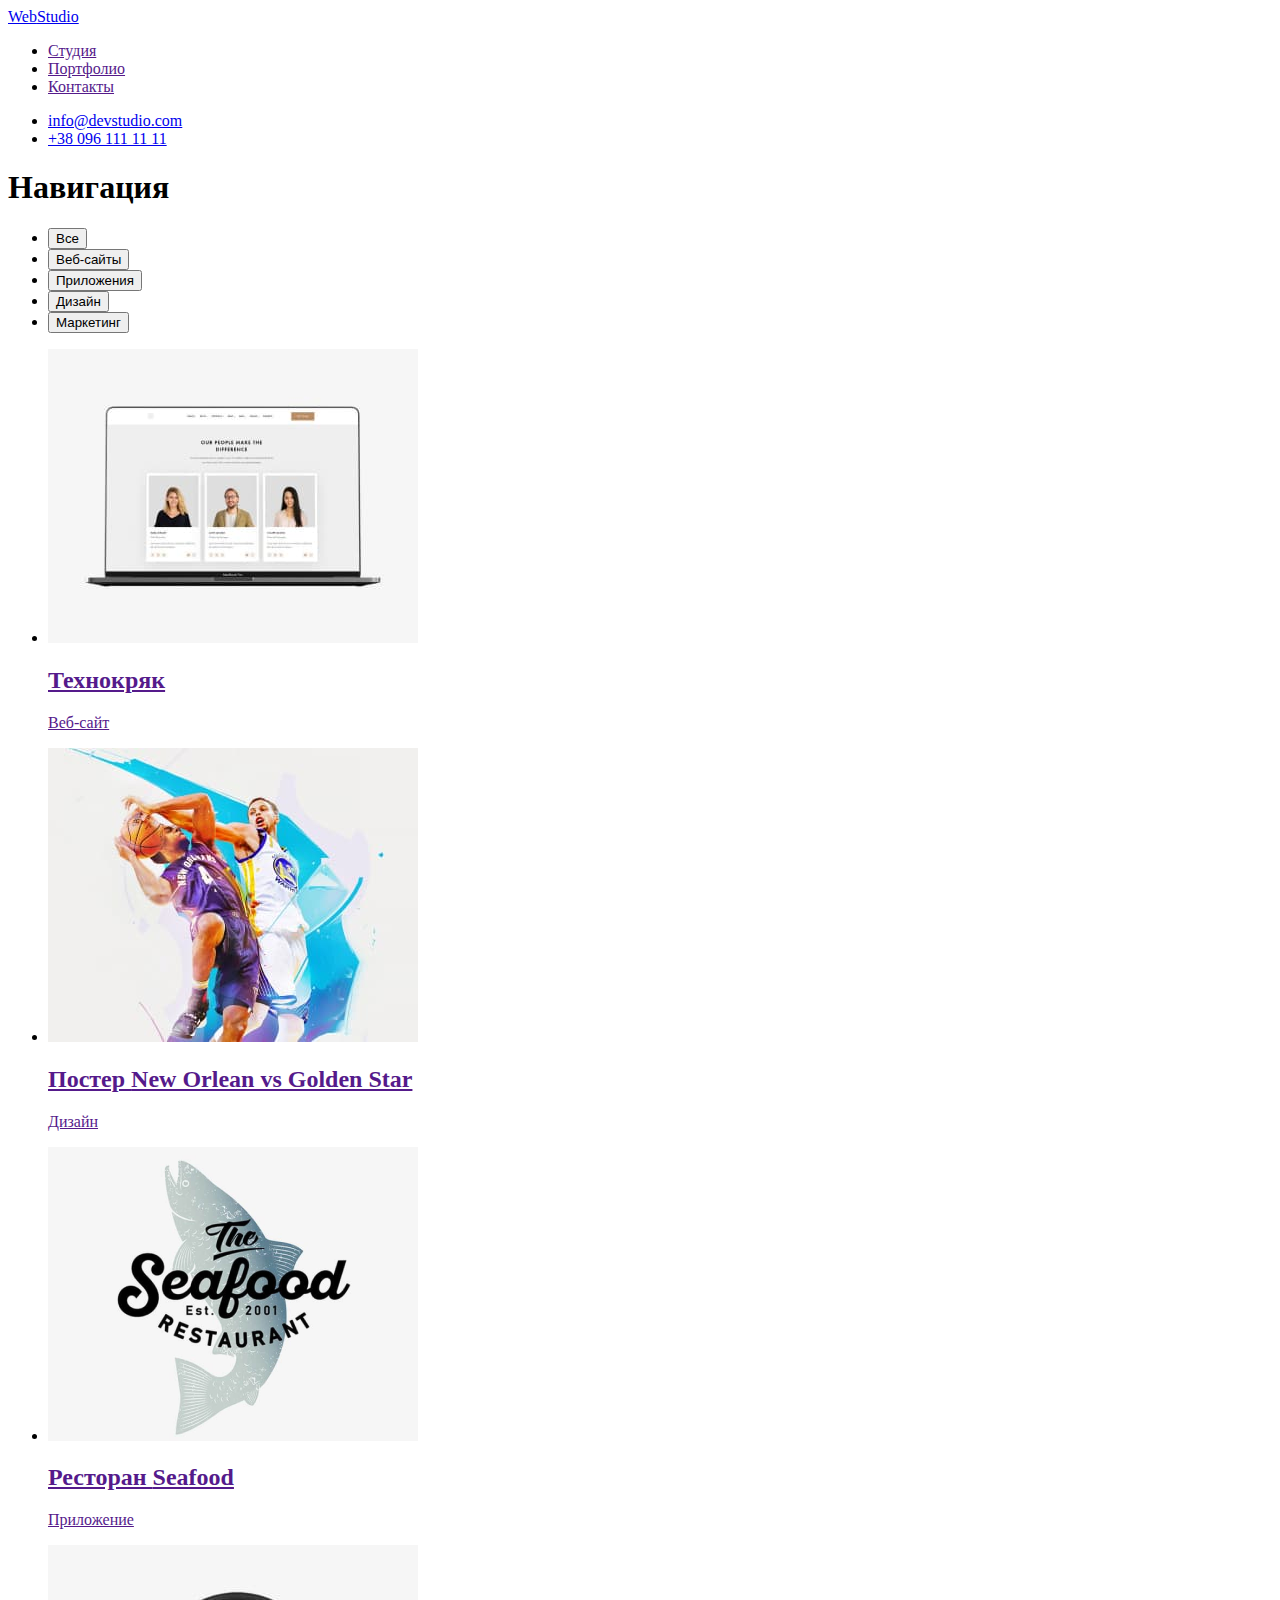
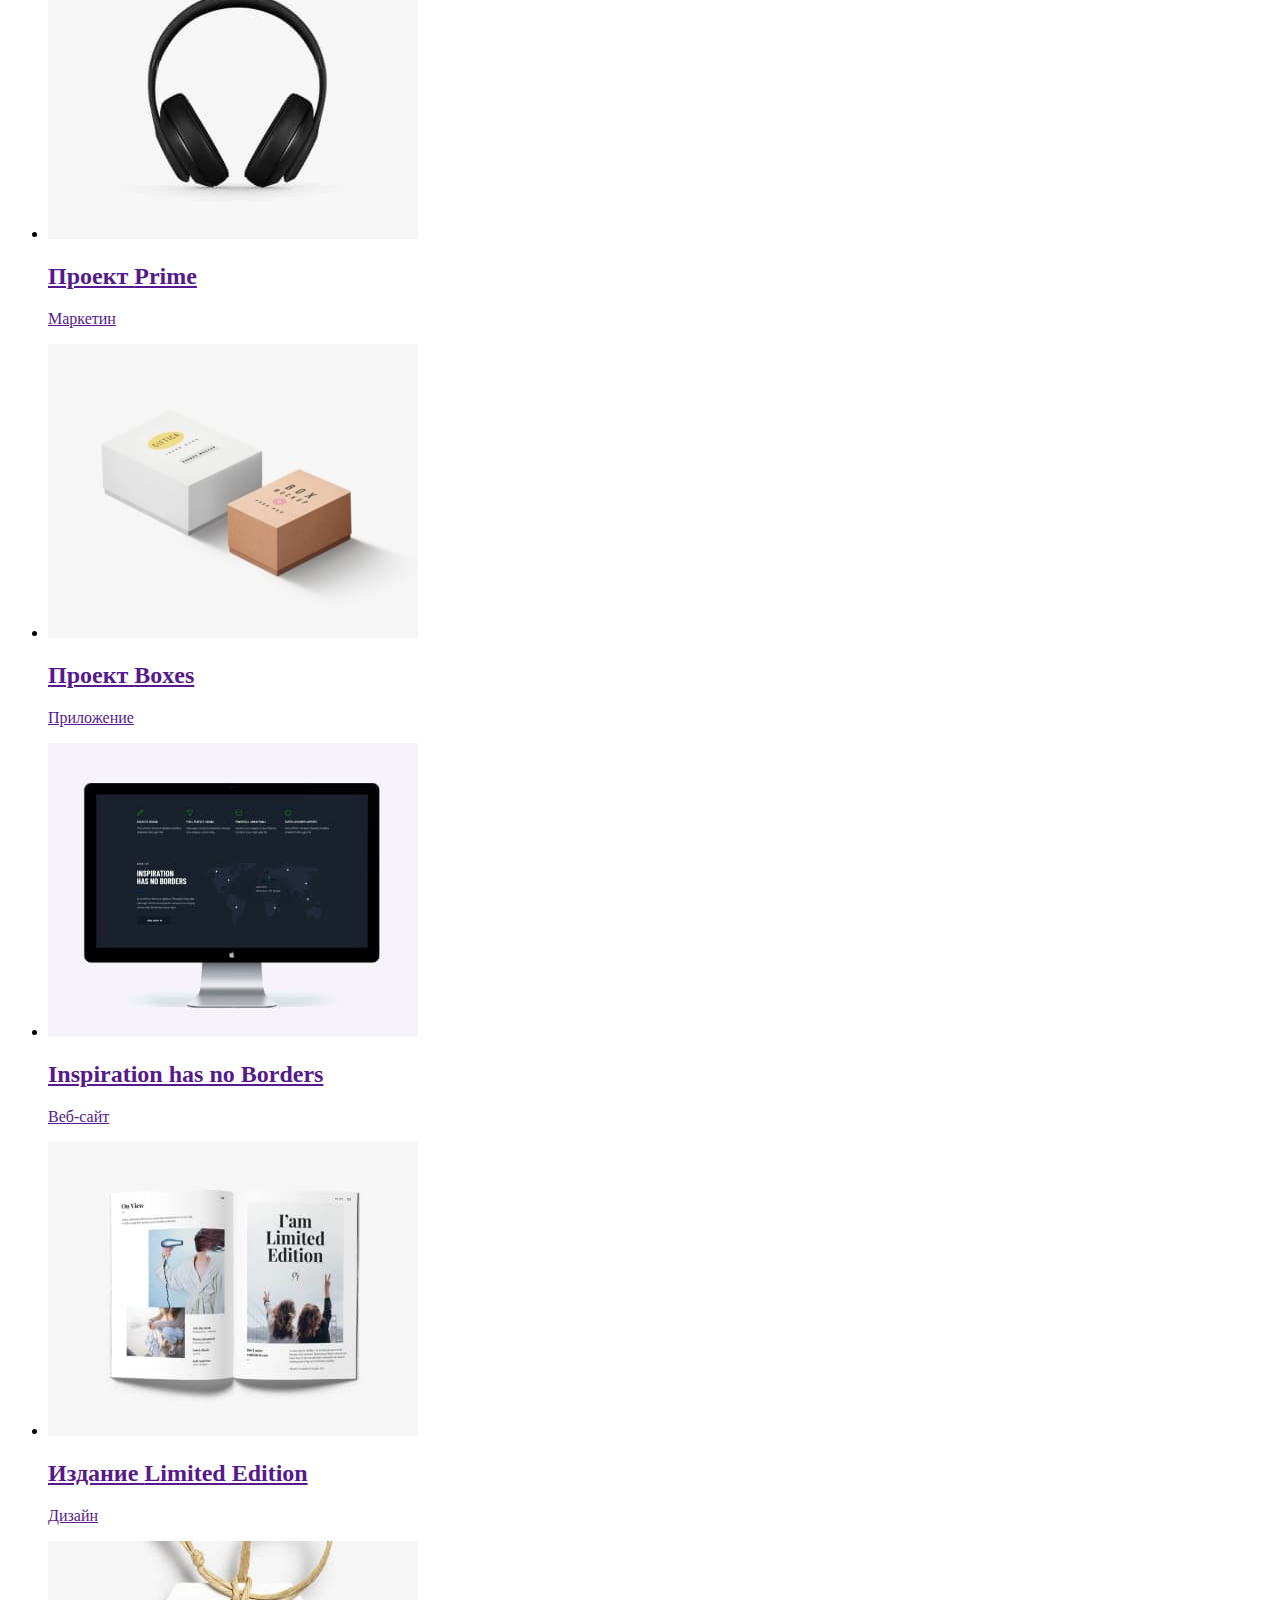
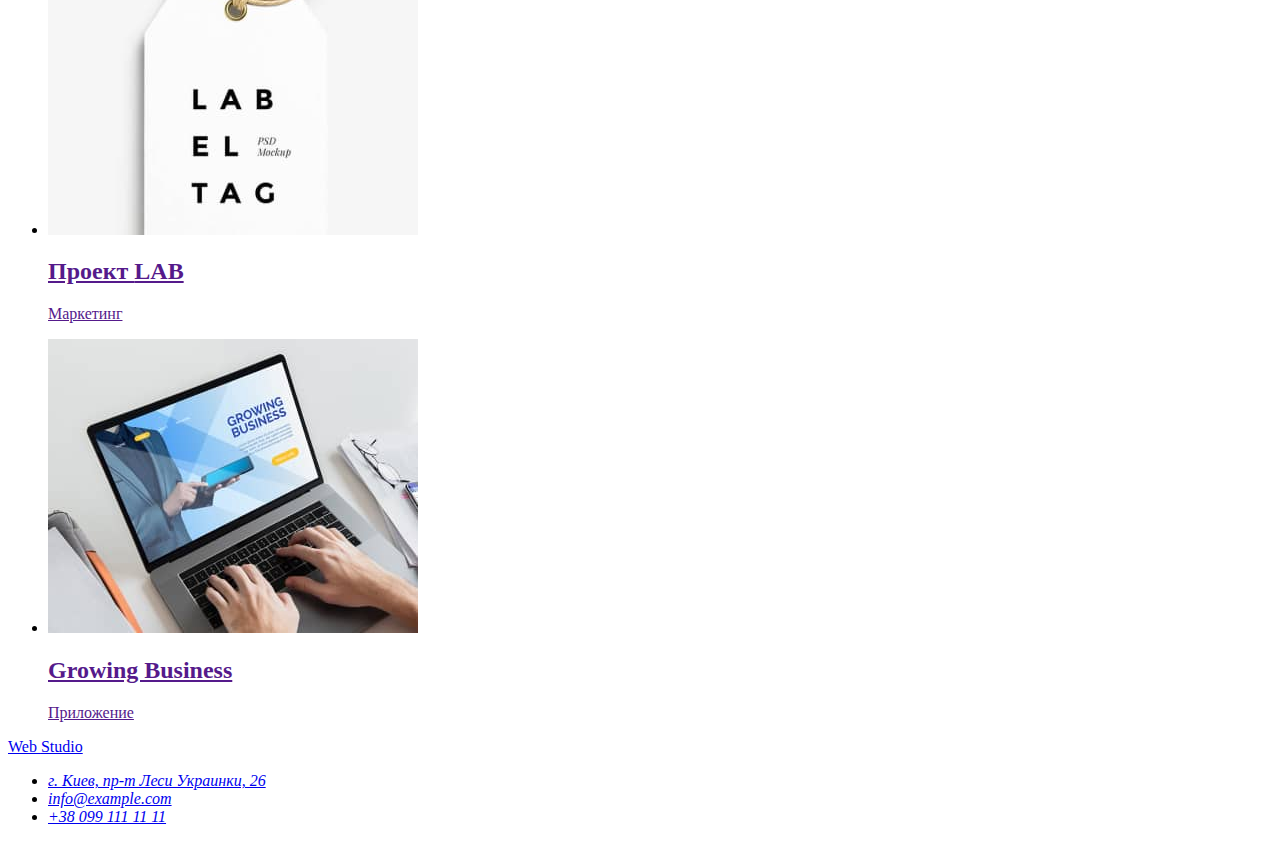
==== portfolio.html @ 31c328c4 "portfolio" ====
<!DOCTYPE html>
<html lang="ru">
  <head>
    <meta charset="UTF-8" />
    <meta http-equiv="X-UA-Compatible" content="IE=edge" />
    <meta name="viewport" content="width=device-width, initial-scale=1.0" />
    <title>WebStudio</title>
  </head>
  <body>
    <!-- Header -->
    <header>
      <a href="./index.html" lang="en">Web<span>Studio</span></a>
      <nav>
        <ul>
          <li><a href="">Студия</a></li>
          <li><a href="">Портфолио</a></li>
          <li><a href="">Контакты</a></li>
        </ul>
      </nav>
      <ul>
        <li><a href="mailto:info@devstudio.com">info@devstudio.com</a></li>
        <li>
          <a href="tel:+380961111111">+38 096 111 11 11</a>
        </li>
      </ul>
    </header>
    <main>
      <section>
        <h1>Навигация</h1>
        <ul>
          <li><button type="button">Все</button></li>
          <li><button type="button">Веб-сайты</button></li>
          <li><button type="button">Приложения</button></li>
          <li><button type="button">Дизайн</button></li>
          <li><button type="button">Маркетинг</button></li>
        </ul>

        <ul>
          <li>
            <a href="">
              <img src="./imgs/teh.jpg" alt="Веб сайт" />
              <h2>Технокряк</h2>
              <p>Веб-сайт</p>
            </a>
          </li>

          <li>
            <a href="">
              <img src="./imgs/pos.jpg" width="370" alt="Парни с мячем" />
              <h2>Постер <span lang="en">New Orlean vs Golden Star</span></h2>
              <p>Дизайн</p>
            </a>
          </li>

          <li>
            <a href="">
              <img src="./imgs/rest.png" alt="лого" width="370" />
              <h2>Ресторан <span lang="en">Seafood</span></h2>
              <p>Приложение</p>
            </a>
          </li>
          <li>
            <a href="">
              <img src="./imgs/proj.jpg" alt="наушники" width="370" />
              <h2>Проект <span lang="en">Prime</span></h2>
              <p>Маркетин</p>
            </a>
          </li>
          <li>
            <a href="">
              <img src="./imgs/prog-box.jpg" alt="коробки" width="370" />
              <h2>Проект <span lang="en">Boxes</span></h2>
              <p>Приложение</p>
            </a>
          </li>
          <li>
            <a href="">
              <img src="./imgs/inspir.jpg" alt="монитор" width="370" />
              <h2 lang="en">Inspiration has no Borders</h2>
              <p>Веб-сайт</p>
            </a>
          </li>
          <li>
            <a href="">
              <img src="./imgs/izdan.jpg" alt="журнал" width="370" />
              <h2>Издание <span lang="en">Limited Edition</span></h2>
              <p>Дизайн</p>
            </a>
          </li>
          <li>
            <a href="">
              <img src="./imgs/proj-lab.jpg" alt="бирка" width="370" />
              <h2>Проект <span lang="en">LAB</span></h2>
              <p>Маркетинг</p>
            </a>
          </li>
          <li>
            <a href="">
              <img src="./imgs/grow.jpg" alt="ноут" width="370" />
              <h2 lang="en">Growing Business</h2>
              <p>Приложение</p>
            </a>
          </li>
        </ul>
      </section>
    </main>

    <footer>
      <a href="./index.html" lang="en">Web <span>Studio</span></a>
      <address>
        <ul>
          <li>
            <a href="https://goo.gl/maps/GMDMJcy5s2AakEA77"
              >г. Киев, пр-т Леси Украинки, 26</a
            >
          </li>
          <li>
            <a href="mailto:info@example.com">info@example.com</a>
          </li>
          <li>
            <a href="tel:+380991111111">+38 099 111 11 11</a>
          </li>
        </ul>
      </address>
    </footer>
  </body>
</html>
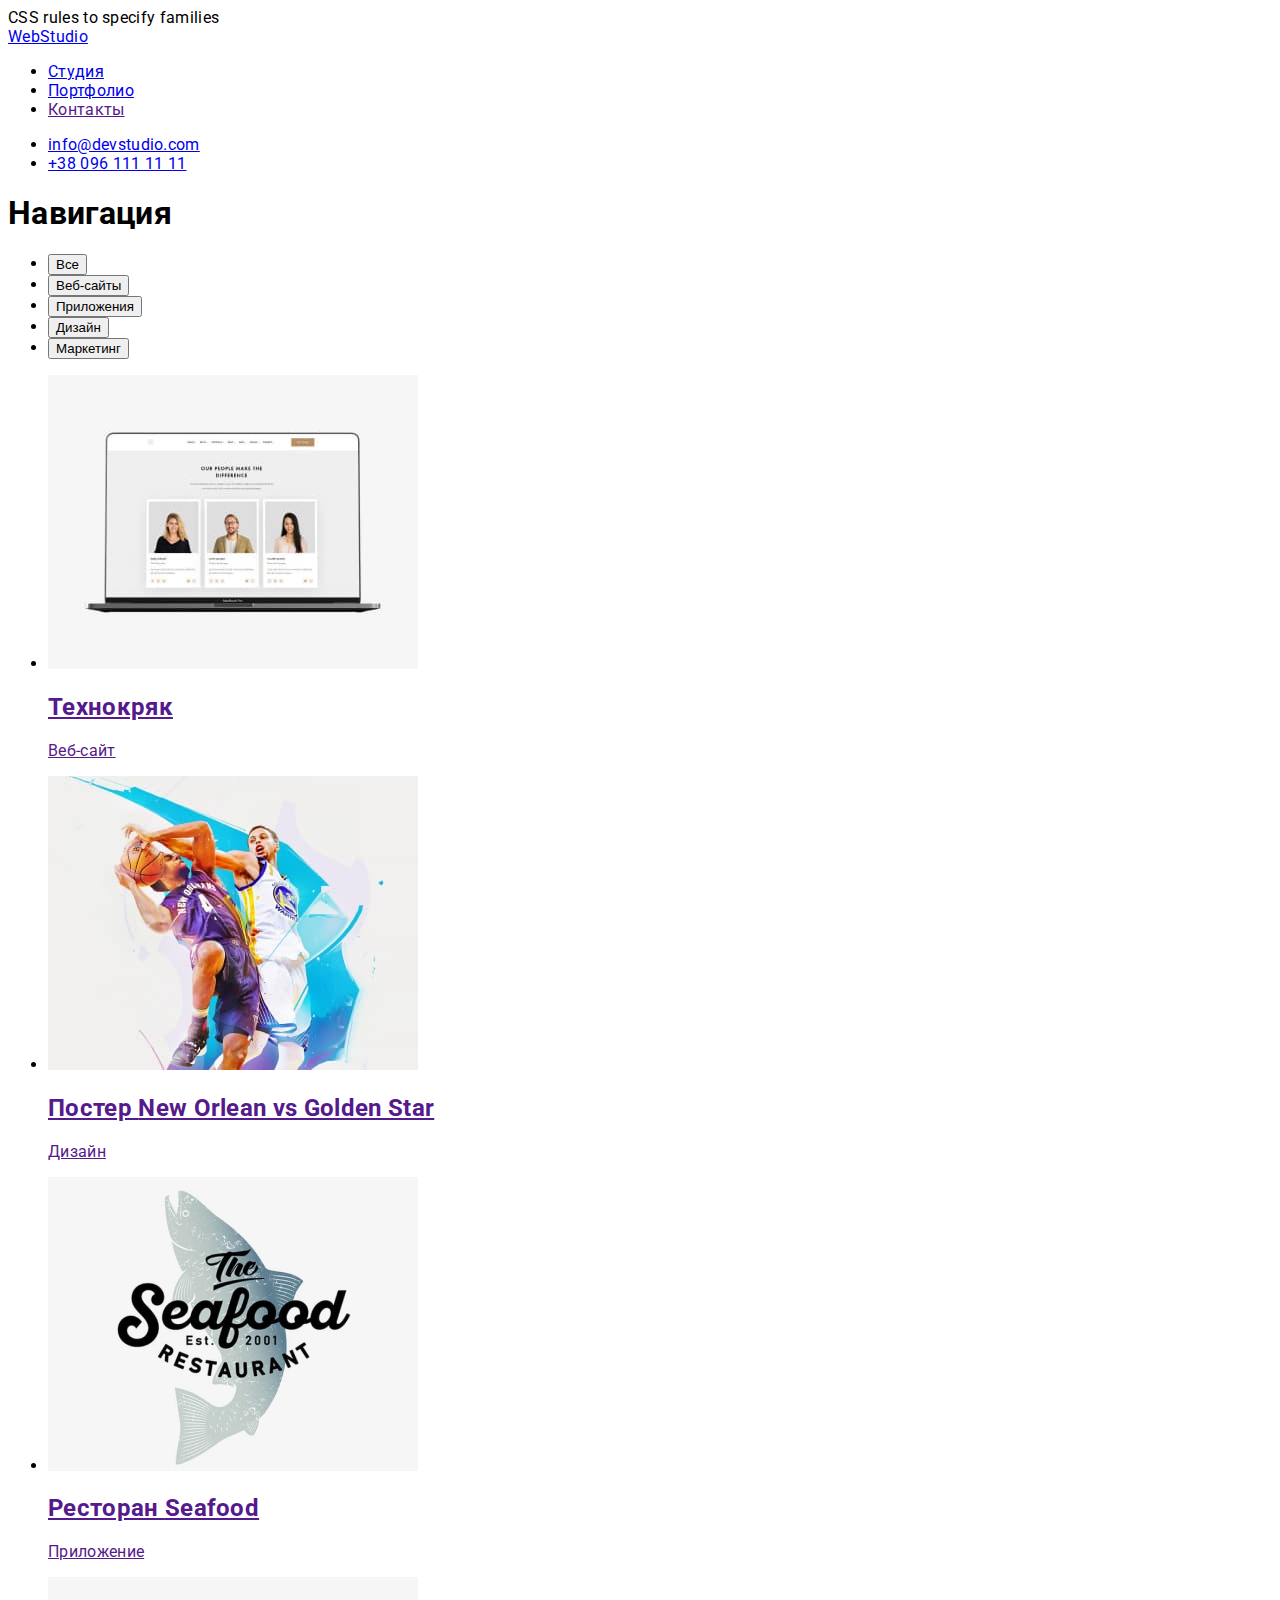
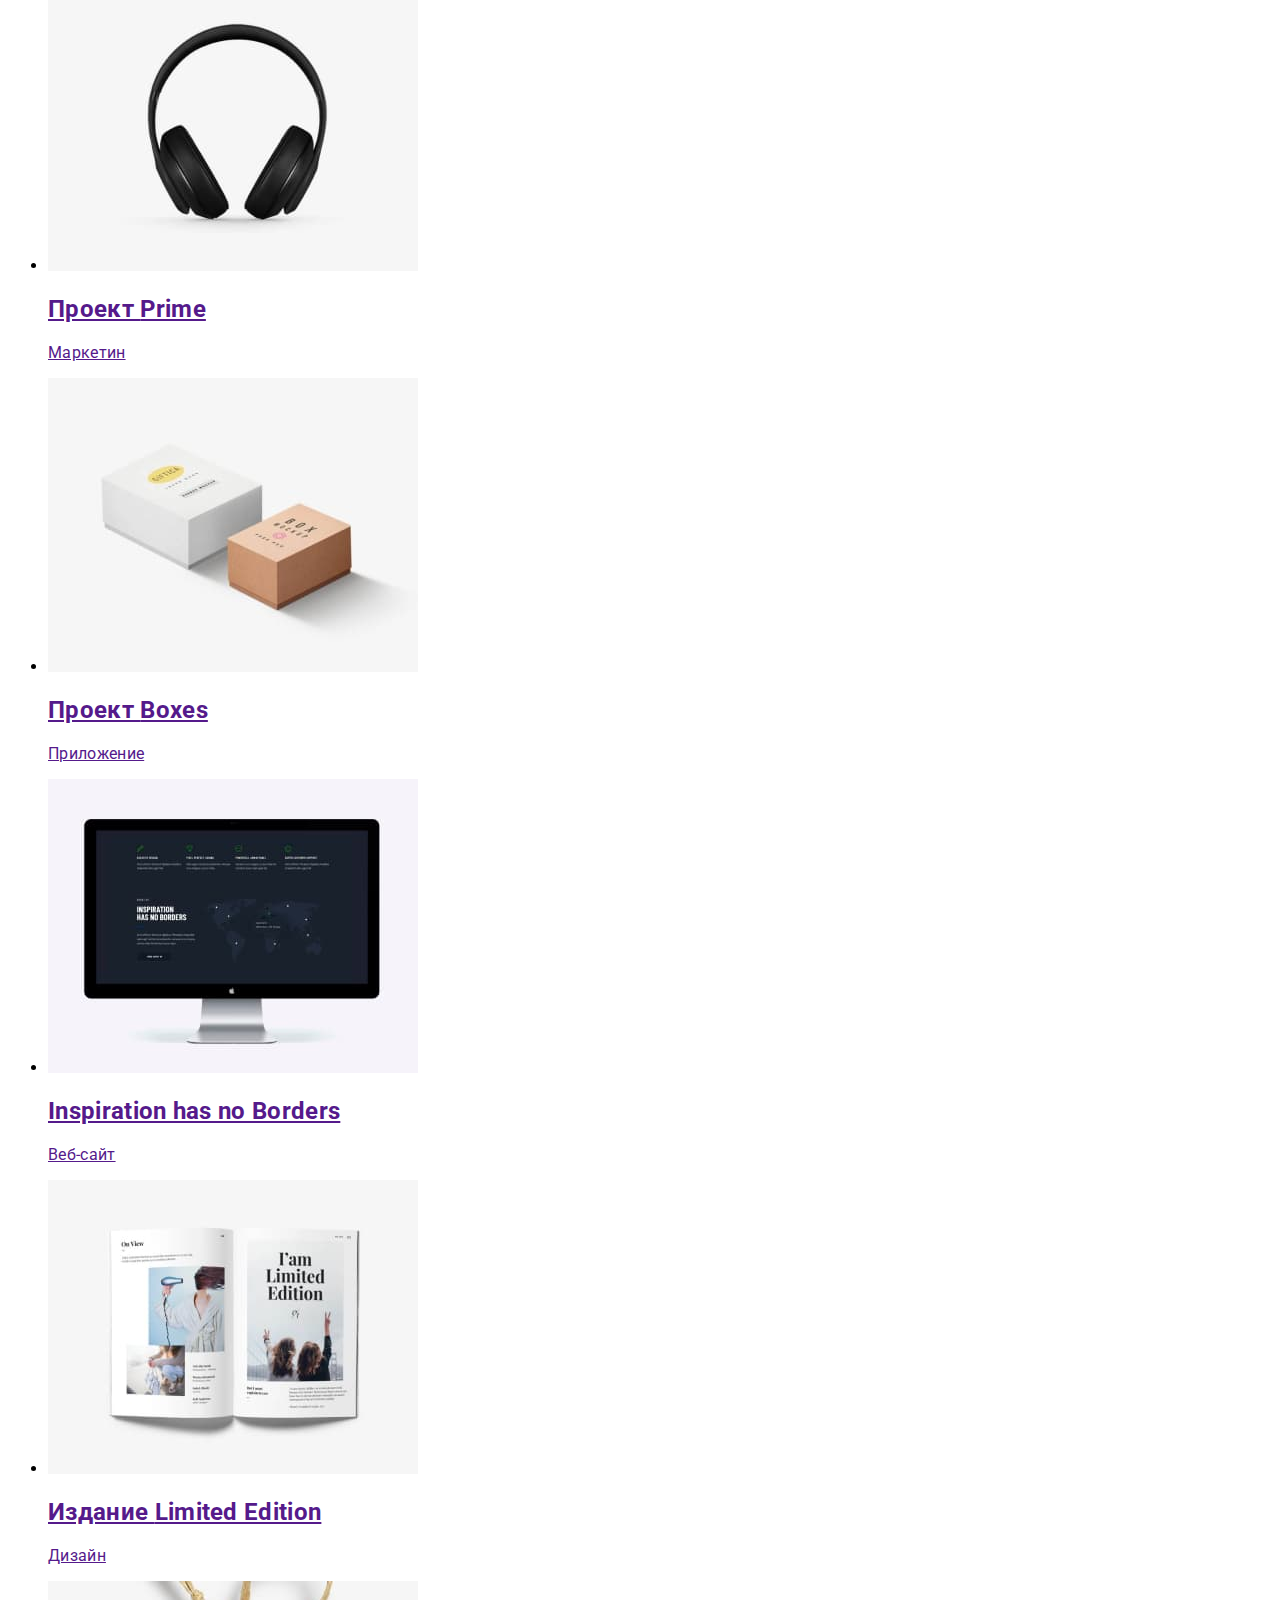
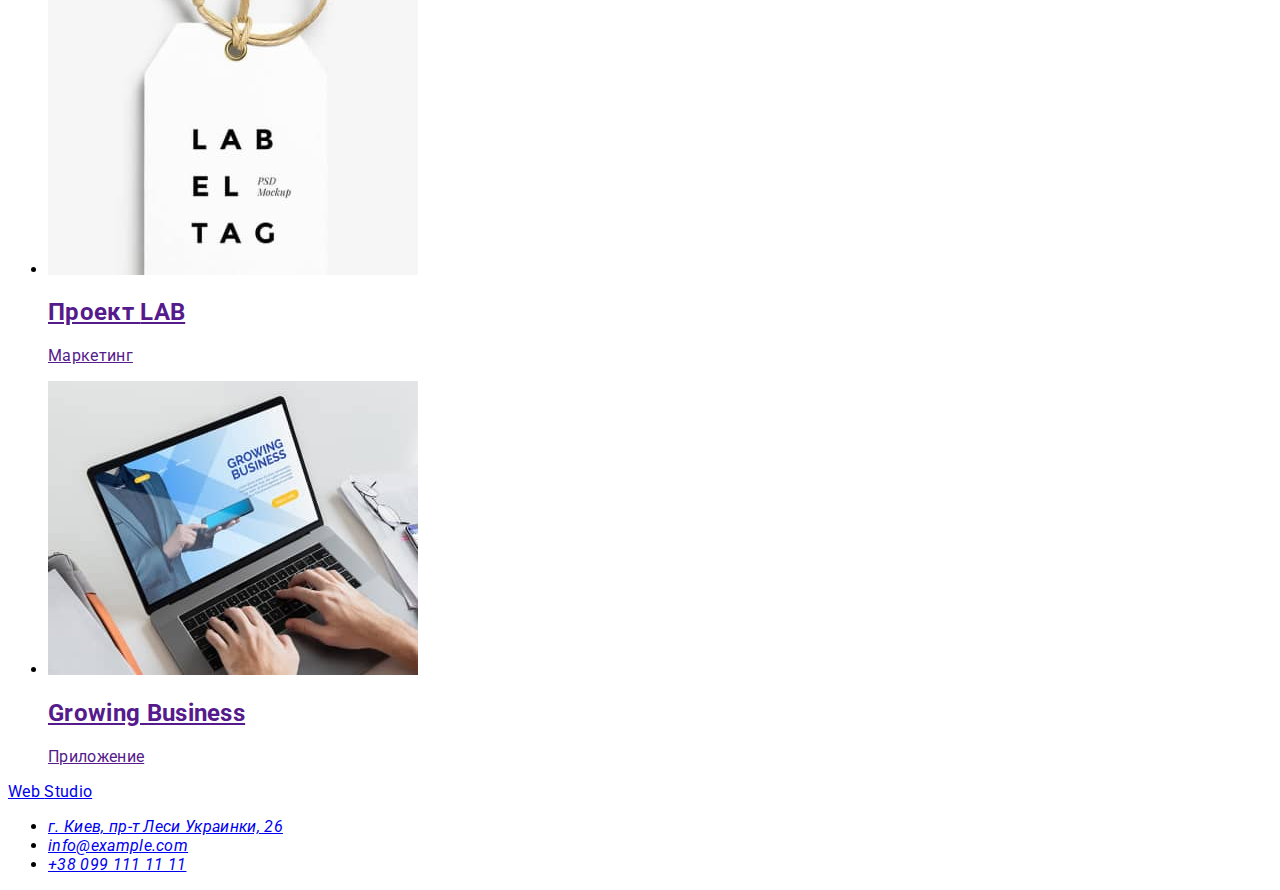
==== commit c975dc18: "hw2 continue 2" ====
--- a/portfolio.html
+++ b/portfolio.html
@@ -4,6 +4,14 @@
     <meta charset="UTF-8" />
     <meta http-equiv="X-UA-Compatible" content="IE=edge" />
     <meta name="viewport" content="width=device-width, initial-scale=1.0" />
+    <link rel="stylesheet" href="./css/style.css" />
+    <link rel="preconnect" href="https://fonts.googleapis.com" />
+    <link rel="preconnect" href="https://fonts.gstatic.com" crossorigin />
+    <link
+      href="https://fonts.googleapis.com/css2?family=Raleway:wght@700&family=Roboto:wght@400;500;700;900&display=swap"
+      rel="stylesheet"
+    />
+    CSS rules to specify families
     <title>WebStudio</title>
   </head>
   <body>
@@ -12,8 +20,8 @@
       <a href="./index.html" lang="en">Web<span>Studio</span></a>
       <nav>
         <ul>
-          <li><a href="">Студия</a></li>
-          <li><a href="">Портфолио</a></li>
+          <li><a href="./index.html">Студия</a></li>
+          <li><a href="./portfolio.html">Портфолио</a></li>
           <li><a href="">Контакты</a></li>
         </ul>
       </nav>
--- a/css/style.css
+++ b/css/style.css
@@ -0,0 +1,61 @@
+body {
+  font-family: "Roboto", suns-serif;
+  letter-spacing: 0.02em;
+}
+
+.link {
+  text-decoration: none;
+  color: #212121;
+}
+
+.list {
+  list-style: none;
+}
+
+.hero {
+  background-color: #2f303a;
+}
+/*------------------------ Header ------------------------- */
+.logo {
+  font-family: "Raleway";
+  font-weight: 700;
+  font-size: 26px;
+  line-height: 1.19;
+  letter-spacing: 0.03em;
+  color: #2196f3;
+}
+.logo-dark {
+  color: black;
+}
+
+.current:hover,
+.current:focus {
+  color: blue;
+}
+.nav-link,
+.link-item {
+  font-weight: 500;
+  font-size: 14px;
+  line-height: 1.1;
+  letter-spacing: 0.02em;
+
+  color: #212121;
+}
+.link-item {
+  color: #757575;
+}
+.hero-title {
+  font-weight: 900;
+  font-size: 44px;
+  line-height: 1.36;
+  color: #ffffff;
+}
+.hero-button {
+  font-family: "Roboto";
+  font-weight: 700;
+  font-size: 16px;
+  line-height: 1.9;
+  color: #ffffff;
+  background-color: #2196f3;
+}
+/*------------------------ Preference ------------------------- */
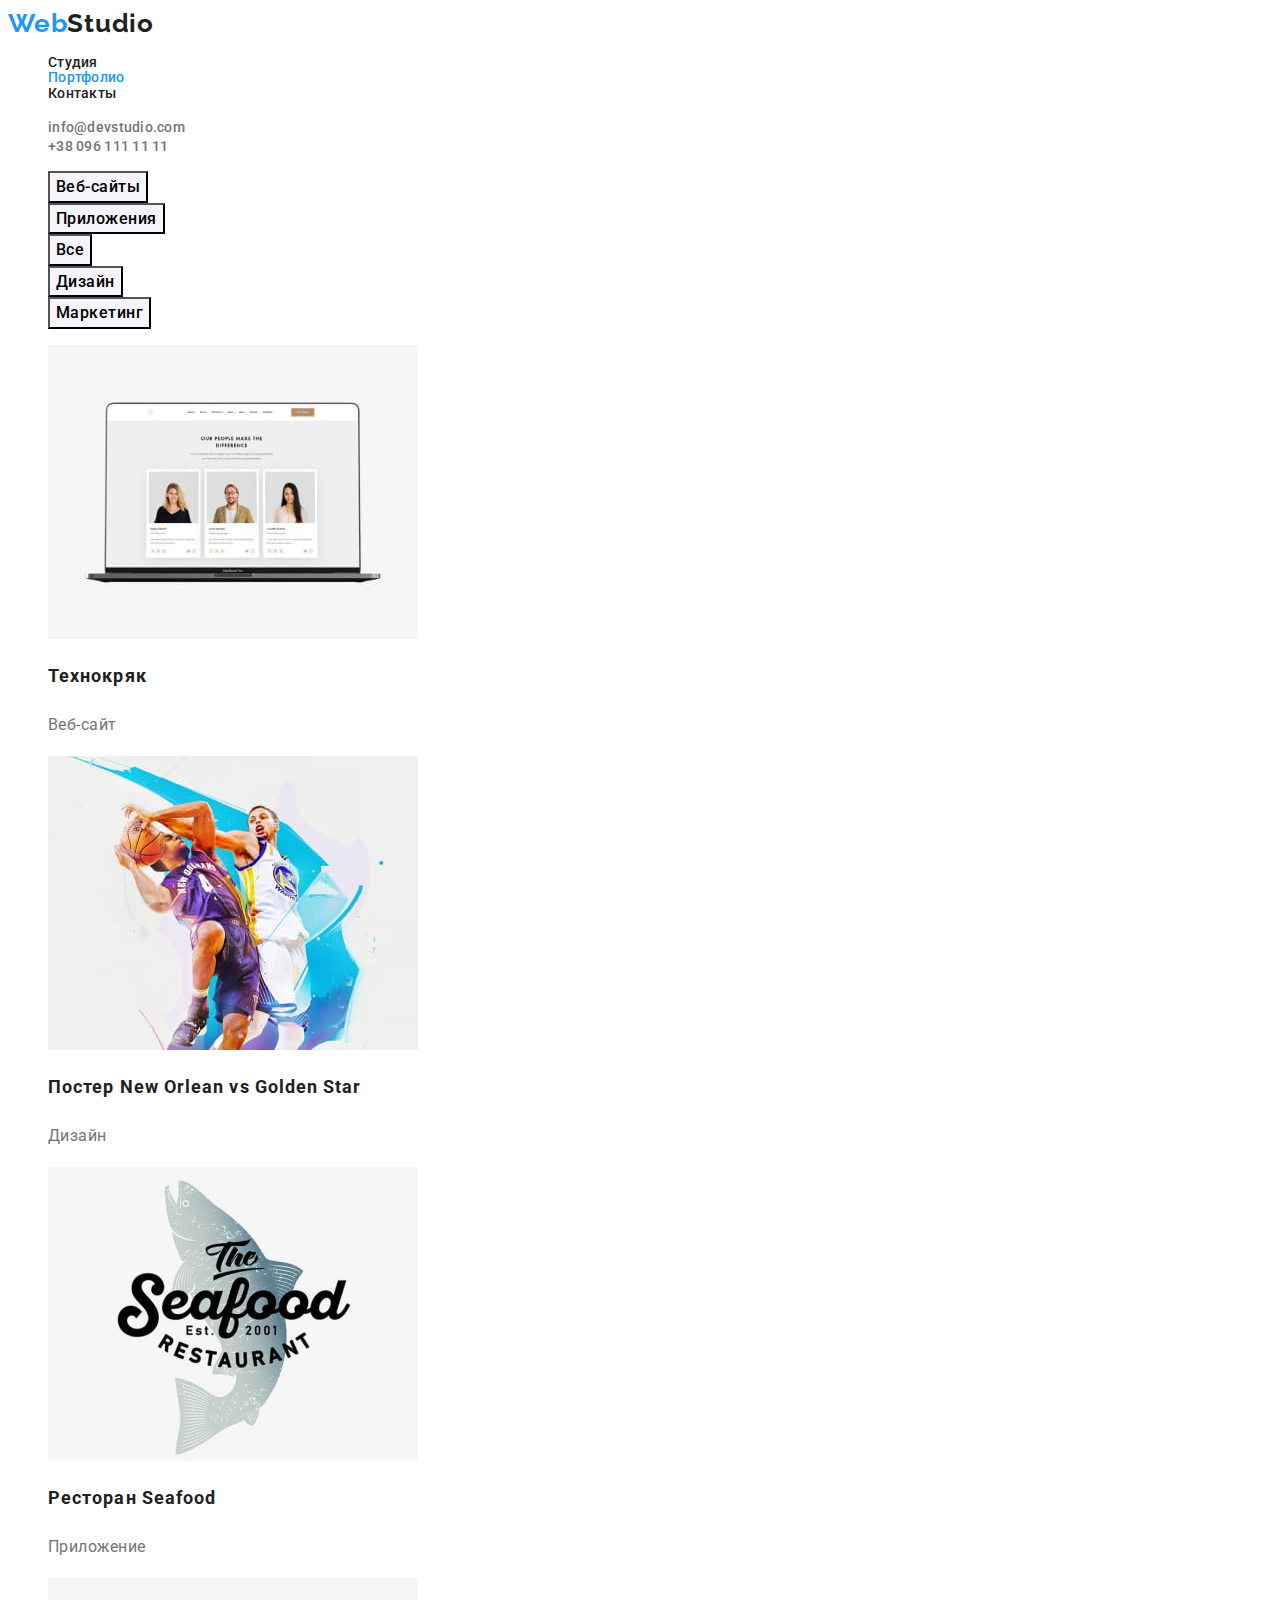
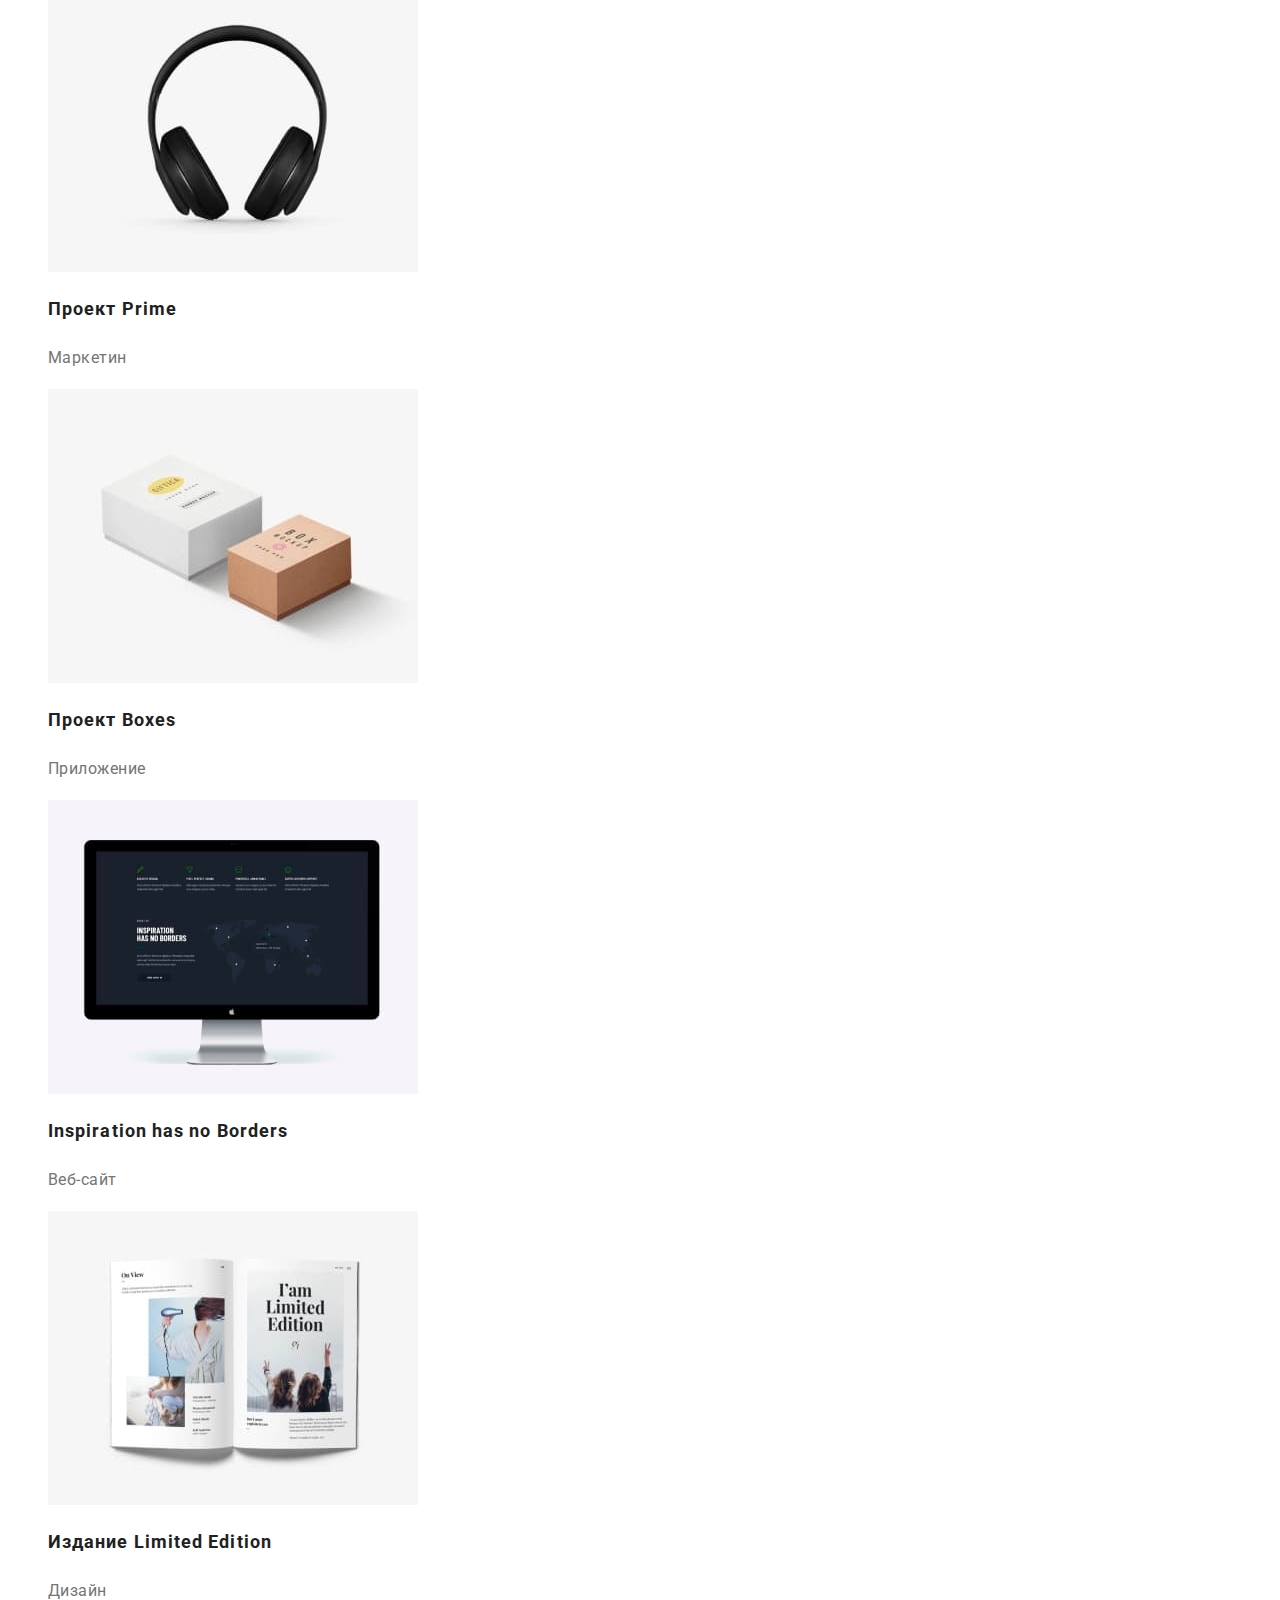
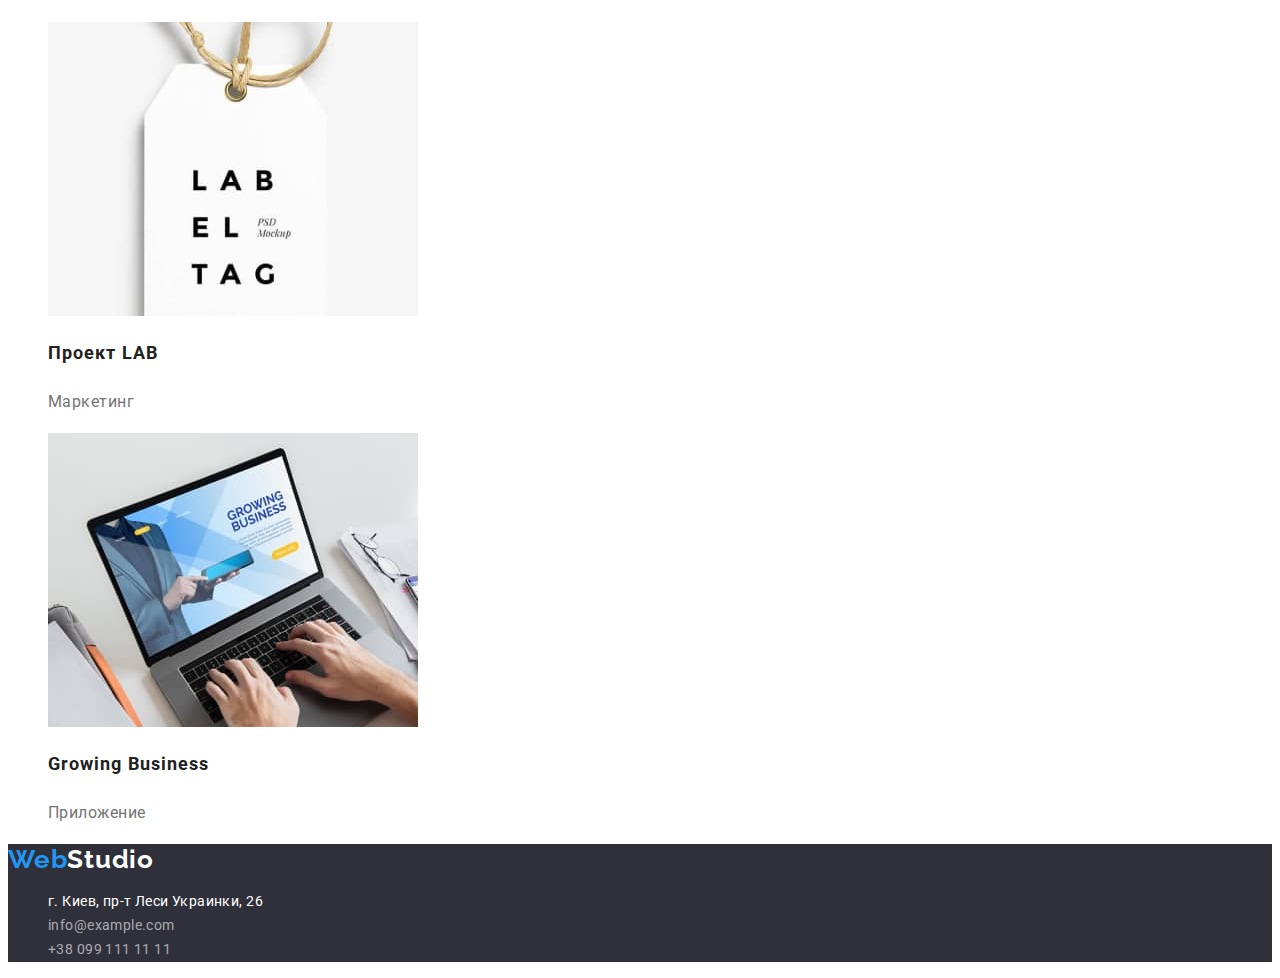
==== commit 91df4d7d: "style-css-fix" ====
--- a/portfolio.html
+++ b/portfolio.html
@@ -11,122 +11,175 @@
       href="https://fonts.googleapis.com/css2?family=Raleway:wght@700&family=Roboto:wght@400;500;700;900&display=swap"
       rel="stylesheet"
     />
-    CSS rules to specify families
     <title>WebStudio</title>
   </head>
   <body>
     <!-- Header -->
-    <header>
-      <a href="./index.html" lang="en">Web<span>Studio</span></a>
-      <nav>
-        <ul>
-          <li><a href="./index.html">Студия</a></li>
-          <li><a href="./portfolio.html">Портфолио</a></li>
-          <li><a href="">Контакты</a></li>
+    <header class="header">
+      <a class="logo link" href=""
+        >Web<span class="logo-dark link">Studio</span>
+      </a>
+      <nav class="nav">
+        <ul class="nav-list list">
+          <li class="nav-item">
+            <a class="link" href="./index.html">Студия</a>
+          </li>
+          <li class="nav-item">
+            <a class="link current" href="./portfolio.html">Портфолио</a>
+          </li>
+          <li class="nav-item">
+            <a class="link" href="">Контакты</a>
+          </li>
         </ul>
       </nav>
-      <ul>
-        <li><a href="mailto:info@devstudio.com">info@devstudio.com</a></li>
-        <li>
-          <a href="tel:+380961111111">+38 096 111 11 11</a>
+      <ul class="list">
+        <li class="item">
+          <a class="link link-item" href="mailto:info@devstudio.com"
+            >info@devstudio.com</a
+          >
+        </li>
+        <li class="item">
+          <a class="link link-item" href="tel:+380961111111"
+            >+38 096 111 11 11</a
+          >
         </li>
       </ul>
     </header>
     <main>
       <section>
-        <h1>Навигация</h1>
-        <ul>
-          <li><button type="button">Все</button></li>
-          <li><button type="button">Веб-сайты</button></li>
-          <li><button type="button">Приложения</button></li>
-          <li><button type="button">Дизайн</button></li>
-          <li><button type="button">Маркетинг</button></li>
+        <h1 class="visually-hidden">Навигация</h1>
+        <ul class="list filter">
+          <li class="item">
+            <button class="filter-button current" type="button">
+              Веб-сайты
+            </button>
+          </li>
+          <li class="item">
+            <button class="filter-button current" type="button">
+              Приложения
+            </button>
+          </li>
+          <li class="item">
+            <button class="filter-button current" type="button">Все</button>
+          </li>
+          <li class="item">
+            <button class="filter-button current" type="button">Дизайн</button>
+          </li>
+          <li class="item">
+            <button class="filter-button current" type="button">
+              Маркетинг
+            </button>
+          </li>
         </ul>
 
-        <ul>
-          <li>
-            <a href="">
+        <ul class="cards list">
+          <li class="card-item">
+            <a class="link" href="">
               <img src="./imgs/teh.jpg" alt="Веб сайт" />
-              <h2>Технокряк</h2>
-              <p>Веб-сайт</p>
+              <h2 class="card-title">Технокряк</h2>
+              <p class="card-text">Веб-сайт</p>
             </a>
           </li>
 
-          <li>
-            <a href="">
+          <li class="card-item">
+            <a class="link" href="">
               <img src="./imgs/pos.jpg" width="370" alt="Парни с мячем" />
-              <h2>Постер <span lang="en">New Orlean vs Golden Star</span></h2>
-              <p>Дизайн</p>
+              <h2 class="card-title">
+                Постер
+                <span class="card-title" lang="en"
+                  >New Orlean vs Golden Star</span
+                >
+              </h2>
+              <p class="card-text">Дизайн</p>
             </a>
           </li>
 
-          <li>
-            <a href="">
+          <li class="card-item">
+            <a class="link" href="">
               <img src="./imgs/rest.png" alt="лого" width="370" />
-              <h2>Ресторан <span lang="en">Seafood</span></h2>
-              <p>Приложение</p>
+              <h2 class="card-title">
+                Ресторан <span lang="en">Seafood</span>
+              </h2>
+              <p class="card-text">Приложение</p>
             </a>
           </li>
-          <li>
-            <a href="">
+          <li class="card-item">
+            <a class="link" href="">
               <img src="./imgs/proj.jpg" alt="наушники" width="370" />
-              <h2>Проект <span lang="en">Prime</span></h2>
-              <p>Маркетин</p>
+              <h2 class="card-title">
+                Проект <span class="card-title" lang="en">Prime</span>
+              </h2>
+              <p class="card-text">Маркетин</p>
             </a>
           </li>
-          <li>
-            <a href="">
+          <li class="card-item">
+            <a class="link" href="">
               <img src="./imgs/prog-box.jpg" alt="коробки" width="370" />
-              <h2>Проект <span lang="en">Boxes</span></h2>
-              <p>Приложение</p>
+              <h2 class="card-title">
+                Проект <span class="card-title" lang="en">Boxes</span>
+              </h2>
+              <p class="card-text">Приложение</p>
             </a>
           </li>
-          <li>
-            <a href="">
+          <li class="card-item">
+            <a class="link" href="">
               <img src="./imgs/inspir.jpg" alt="монитор" width="370" />
-              <h2 lang="en">Inspiration has no Borders</h2>
-              <p>Веб-сайт</p>
+              <h2 class="card-title" lang="en">Inspiration has no Borders</h2>
+              <p class="card-text">Веб-сайт</p>
             </a>
           </li>
-          <li>
-            <a href="">
+          <li class="card-item">
+            <a class="link" href="">
               <img src="./imgs/izdan.jpg" alt="журнал" width="370" />
-              <h2>Издание <span lang="en">Limited Edition</span></h2>
-              <p>Дизайн</p>
+              <h2 class="card-title">
+                Издание
+                <span class="card-title" lang="en">Limited Edition</span>
+              </h2>
+              <p class="card-text">Дизайн</p>
             </a>
           </li>
-          <li>
-            <a href="">
+          <li class="card-item">
+            <a class="link" href="">
               <img src="./imgs/proj-lab.jpg" alt="бирка" width="370" />
-              <h2>Проект <span lang="en">LAB</span></h2>
-              <p>Маркетинг</p>
+              <h2 class="card-title">
+                Проект <span class="card-title" lang="en">LAB</span>
+              </h2>
+              <p class="card-text">Маркетинг</p>
             </a>
           </li>
-          <li>
-            <a href="">
+          <li class="card-item">
+            <a class="link" href="">
               <img src="./imgs/grow.jpg" alt="ноут" width="370" />
-              <h2 lang="en">Growing Business</h2>
-              <p>Приложение</p>
+              <h2 class="card-title" lang="en">Growing Business</h2>
+              <p class="card-text">Приложение</p>
             </a>
           </li>
         </ul>
       </section>
     </main>
 
-    <footer>
-      <a href="./index.html" lang="en">Web <span>Studio</span></a>
+    <footer class="footer">
+      <a class="logo link" href="./index.html"
+        >Web<span class="logo-light link">Studio</span>
+      </a>
       <address>
-        <ul>
-          <li>
-            <a href="https://goo.gl/maps/GMDMJcy5s2AakEA77"
+        <ul class="adres list">
+          <li class="adres-item">
+            <a
+              class="adres-link link"
+              href="https://goo.gl/maps/GMDMJcy5s2AakEA77"
               >г. Киев, пр-т Леси Украинки, 26</a
             >
           </li>
-          <li>
-            <a href="mailto:info@example.com">info@example.com</a>
+          <li class="adres-item">
+            <a class="adres-link-contacts link" href="mailto:info@example.com"
+              >info@example.com</a
+            >
           </li>
-          <li>
-            <a href="tel:+380991111111">+38 099 111 11 11</a>
+          <li class="adres-item">
+            <a class="adres-link-contacts link" href="tel:+380991111111"
+              >+38 099 111 11 11</a
+            >
           </li>
         </ul>
       </address>
--- a/css/style.css
+++ b/css/style.css
@@ -1,6 +1,14 @@
+:root {
+  --main-color: #212121;
+  --text-color: #757575;
+  --accent-color: #2196f3;
+  --white-color-text: #ffffff;
+  --background: #2f303a;
+  --address-links-footer: rgba(255, 255, 255, 0.6);
+}
 body {
-  font-family: "Roboto", suns-serif;
-  letter-spacing: 0.02em;
+  font-family: "Roboto", sans-serif;
+  color: #212121;
 }
 
 .link {
@@ -12,50 +20,160 @@
   list-style: none;
 }
 
-.hero {
-  background-color: #2f303a;
-}
 /*------------------------ Header ------------------------- */
 .logo {
-  font-family: "Raleway";
+  font-family: "Raleway", sans-serif;
   font-weight: 700;
   font-size: 26px;
   line-height: 1.19;
   letter-spacing: 0.03em;
-  color: #2196f3;
+  color: var(--accent-color);
 }
 .logo-dark {
-  color: black;
+  color: var(--main-color);
 }
 
-.current:hover,
-.current:focus {
-  color: blue;
+.nav-list .link:hover,
+.nav-list .link:focus {
+  color: var(--accent-color);
 }
-.nav-link,
+
+.nav-list .link.current {
+  color: var(--accent-color);
+}
+.nav-item {
+  font-weight: 500;
+  font-size: 14px;
+  line-height: 1.1;
+  letter-spacing: 0.02em;
+}
 .link-item {
   font-weight: 500;
   font-size: 14px;
   line-height: 1.1;
   letter-spacing: 0.02em;
-
-  color: #212121;
+  color: var(--text-color);
 }
-.link-item {
-  color: #757575;
+.link-item:hover,
+.link-item:focus {
+  color: var(--accent-color);
+}
+/*------------------------ Hero ------------------------- */
+.hero {
+  background-color: #2f303a;
 }
 .hero-title {
-  font-weight: 900;
   font-size: 44px;
   line-height: 1.36;
-  color: #ffffff;
+  color: var(--white-color-text);
 }
 .hero-button {
-  font-family: "Roboto";
+  font-family: inherit;
   font-weight: 700;
   font-size: 16px;
   line-height: 1.9;
-  color: #ffffff;
-  background-color: #2196f3;
+  letter-spacing: 0.06em;
+  color: var(--white-color-text);
+  background-color: var(--accent-color);
+  cursor: pointer;
 }
 /*------------------------ Preference ------------------------- */
+.visually-hidden {
+  position: absolute;
+  white-space: nowrap;
+  width: 1px;
+  height: 1px;
+  overflow: hidden;
+  border: 0;
+  padding: 0;
+  clip: rect(0 0 0 0);
+  clip-path: inset(50%);
+  margin: -1px;
+}
+.features-title {
+  font-size: 14px;
+  line-height: 1.1;
+  letter-spacing: 0.03em;
+  text-transform: uppercase;
+}
+.features-text {
+  font-weight: 400;
+  font-size: 14px;
+  line-height: 1.7;
+  letter-spacing: 0.03em;
+  color: var(--text-color);
+}
+/*------------------------ Work ------------------------- */
+.section-caption {
+  font-size: 36px;
+  line-height: 1.2;
+  letter-spacing: 0.03em;
+}
+/*------------------------ Team ------------------------- */
+.team-caption {
+  font-weight: 700;
+  font-size: 36px;
+  line-height: 1.2;
+  letter-spacing: 0.03em;
+}
+
+.team-title {
+  font-size: 16px;
+  line-height: 1.1;
+  letter-spacing: 0.03em;
+}
+
+.team-text {
+  font-size: 16px;
+  line-height: 19px;
+  letter-spacing: 0.03em;
+  color: var(--text-color);
+}
+/*------------------------ Footer ------------------------- */
+.logo-light {
+  color: var(--white-color-text);
+}
+.footer {
+  background: var(--background);
+}
+.adres-link {
+  font-style: normal;
+  font-size: 14px;
+  line-height: 1.7;
+  letter-spacing: 0.03em;
+  color: var(--white-color-text);
+}
+.adres-link-contacts {
+  font-style: normal;
+  font-size: 14px;
+  line-height: 1.7;
+  letter-spacing: 0.03em;
+  color: var(--address-links-footer);
+}
+/*------------------------ Portfolio ------------------------- */
+.filter-button {
+  font-family: inherit;
+  font-weight: 500;
+  font-size: 16px;
+  line-height: 1.6;
+  letter-spacing: 0.03em;
+  background: #f5f4fa;
+  cursor: pointer;
+}
+.filter .filter-button:hover,
+.filter .filter-button:focus {
+  color: white;
+  background-color: var(--accent-color);
+}
+
+.card-title {
+  font-size: 18px;
+  line-height: 2;
+  letter-spacing: 0.06em;
+}
+.card-text {
+  font-size: 16px;
+  line-height: 30px;
+  letter-spacing: 0.03em;
+  color: var(--text-color);
+}
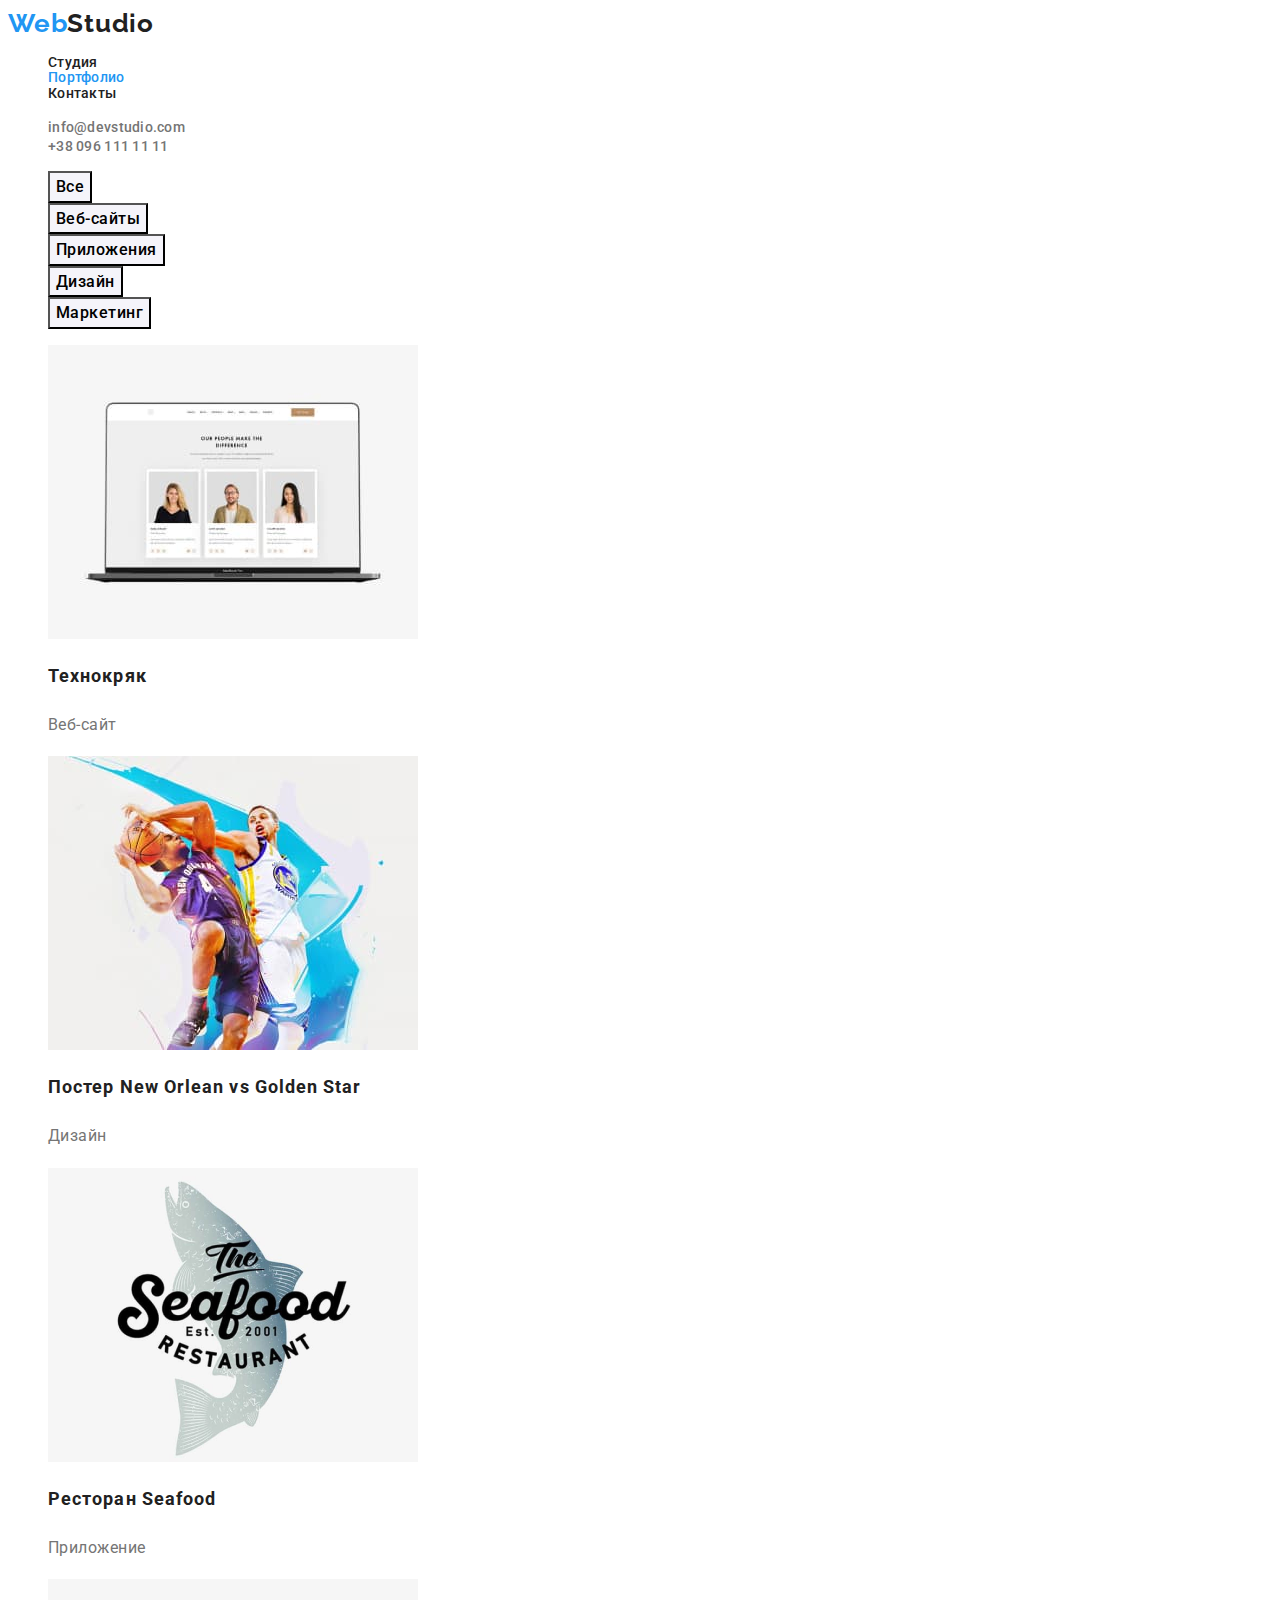
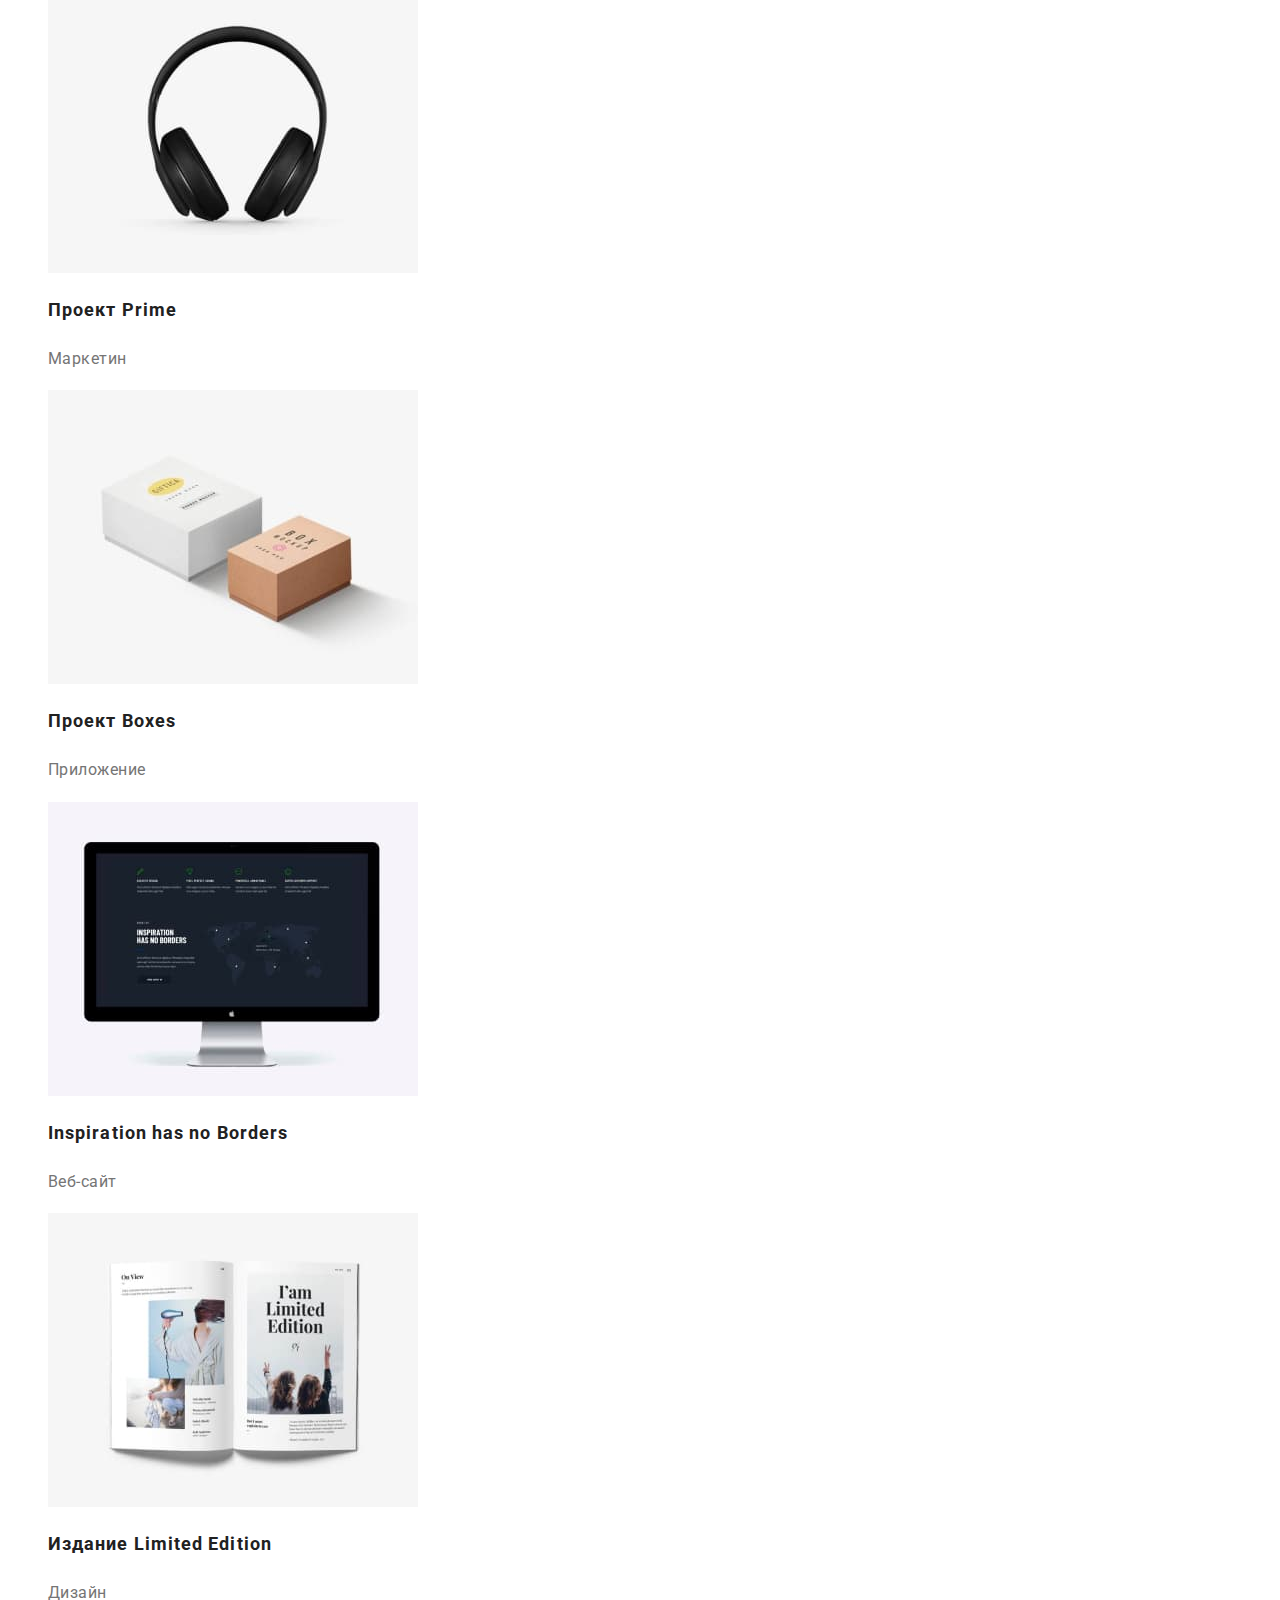
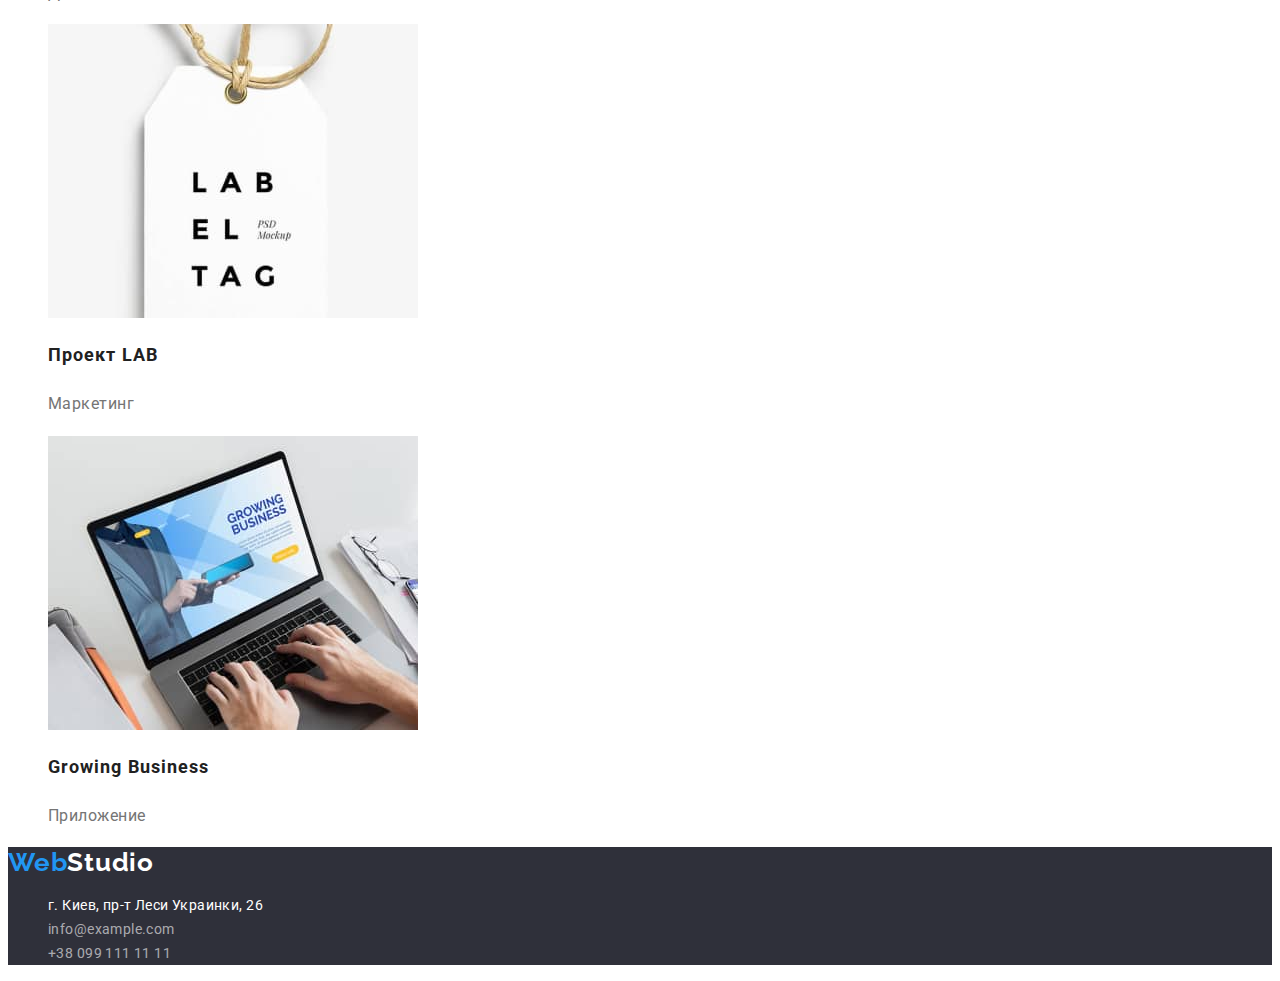
==== commit d0fe9834: "Post-audit" ====
--- a/portfolio.html
+++ b/portfolio.html
@@ -4,13 +4,13 @@
     <meta charset="UTF-8" />
     <meta http-equiv="X-UA-Compatible" content="IE=edge" />
     <meta name="viewport" content="width=device-width, initial-scale=1.0" />
-    <link rel="stylesheet" href="./css/style.css" />
     <link rel="preconnect" href="https://fonts.googleapis.com" />
     <link rel="preconnect" href="https://fonts.gstatic.com" crossorigin />
     <link
       href="https://fonts.googleapis.com/css2?family=Raleway:wght@700&family=Roboto:wght@400;500;700;900&display=swap"
       rel="stylesheet"
     />
+    <link rel="stylesheet" href="./css/style.css" />
     <title>WebStudio</title>
   </head>
   <body>
@@ -50,6 +50,9 @@
         <h1 class="visually-hidden">Навигация</h1>
         <ul class="list filter">
           <li class="item">
+            <button class="filter-button current" type="button">Все</button>
+          </li>
+          <li class="item">
             <button class="filter-button current" type="button">
               Веб-сайты
             </button>
@@ -59,9 +62,7 @@
               Приложения
             </button>
           </li>
-          <li class="item">
-            <button class="filter-button current" type="button">Все</button>
-          </li>
+
           <li class="item">
             <button class="filter-button current" type="button">Дизайн</button>
           </li>
--- a/css/style.css
+++ b/css/style.css
@@ -8,12 +8,11 @@
 }
 body {
   font-family: "Roboto", sans-serif;
-  color: #212121;
+  color: var(--main-color);
 }
-
 .link {
   text-decoration: none;
-  color: #212121;
+  color: var(--main-color);
 }
 
 .list {
@@ -29,6 +28,7 @@
   letter-spacing: 0.03em;
   color: var(--accent-color);
 }
+
 .logo-dark {
   color: var(--main-color);
 }
@@ -41,12 +41,14 @@
 .nav-list .link.current {
   color: var(--accent-color);
 }
+
 .nav-item {
   font-weight: 500;
   font-size: 14px;
   line-height: 1.1;
   letter-spacing: 0.02em;
 }
+
 .link-item {
   font-weight: 500;
   font-size: 14px;
@@ -54,19 +56,26 @@
   letter-spacing: 0.02em;
   color: var(--text-color);
 }
+
 .link-item:hover,
 .link-item:focus {
   color: var(--accent-color);
 }
+
 /*------------------------ Hero ------------------------- */
 .hero {
-  background-color: #2f303a;
+  background-color: var(--background);
 }
+
 .hero-title {
+  font-weight: 900;
   font-size: 44px;
-  line-height: 1.36;
+  line-height: 60px;
+  letter-spacing: 0.06em;
+  text-transform: uppercase;
   color: var(--white-color-text);
 }
+
 .hero-button {
   font-family: inherit;
   font-weight: 700;
@@ -77,6 +86,7 @@
   background-color: var(--accent-color);
   cursor: pointer;
 }
+
 /*------------------------ Preference ------------------------- */
 .visually-hidden {
   position: absolute;
@@ -90,25 +100,28 @@
   clip-path: inset(50%);
   margin: -1px;
 }
+
 .features-title {
   font-size: 14px;
   line-height: 1.1;
   letter-spacing: 0.03em;
   text-transform: uppercase;
 }
+
 .features-text {
-  font-weight: 400;
   font-size: 14px;
   line-height: 1.7;
   letter-spacing: 0.03em;
   color: var(--text-color);
 }
+
 /*------------------------ Work ------------------------- */
 .section-caption {
   font-size: 36px;
   line-height: 1.2;
   letter-spacing: 0.03em;
 }
+
 /*------------------------ Team ------------------------- */
 .team-caption {
   font-weight: 700;
@@ -125,17 +138,20 @@
 
 .team-text {
   font-size: 16px;
-  line-height: 19px;
+  line-height: 1.2;
   letter-spacing: 0.03em;
   color: var(--text-color);
 }
+
 /*------------------------ Footer ------------------------- */
 .logo-light {
   color: var(--white-color-text);
 }
+
 .footer {
   background: var(--background);
 }
+
 .adres-link {
   font-style: normal;
   font-size: 14px;
@@ -143,6 +159,7 @@
   letter-spacing: 0.03em;
   color: var(--white-color-text);
 }
+
 .adres-link-contacts {
   font-style: normal;
   font-size: 14px;
@@ -150,6 +167,7 @@
   letter-spacing: 0.03em;
   color: var(--address-links-footer);
 }
+
 /*------------------------ Portfolio ------------------------- */
 .filter-button {
   font-family: inherit;
@@ -160,6 +178,7 @@
   background: #f5f4fa;
   cursor: pointer;
 }
+
 .filter .filter-button:hover,
 .filter .filter-button:focus {
   color: white;
@@ -171,9 +190,10 @@
   line-height: 2;
   letter-spacing: 0.06em;
 }
+
 .card-text {
   font-size: 16px;
-  line-height: 30px;
+  line-height: 1.9;
   letter-spacing: 0.03em;
   color: var(--text-color);
 }
